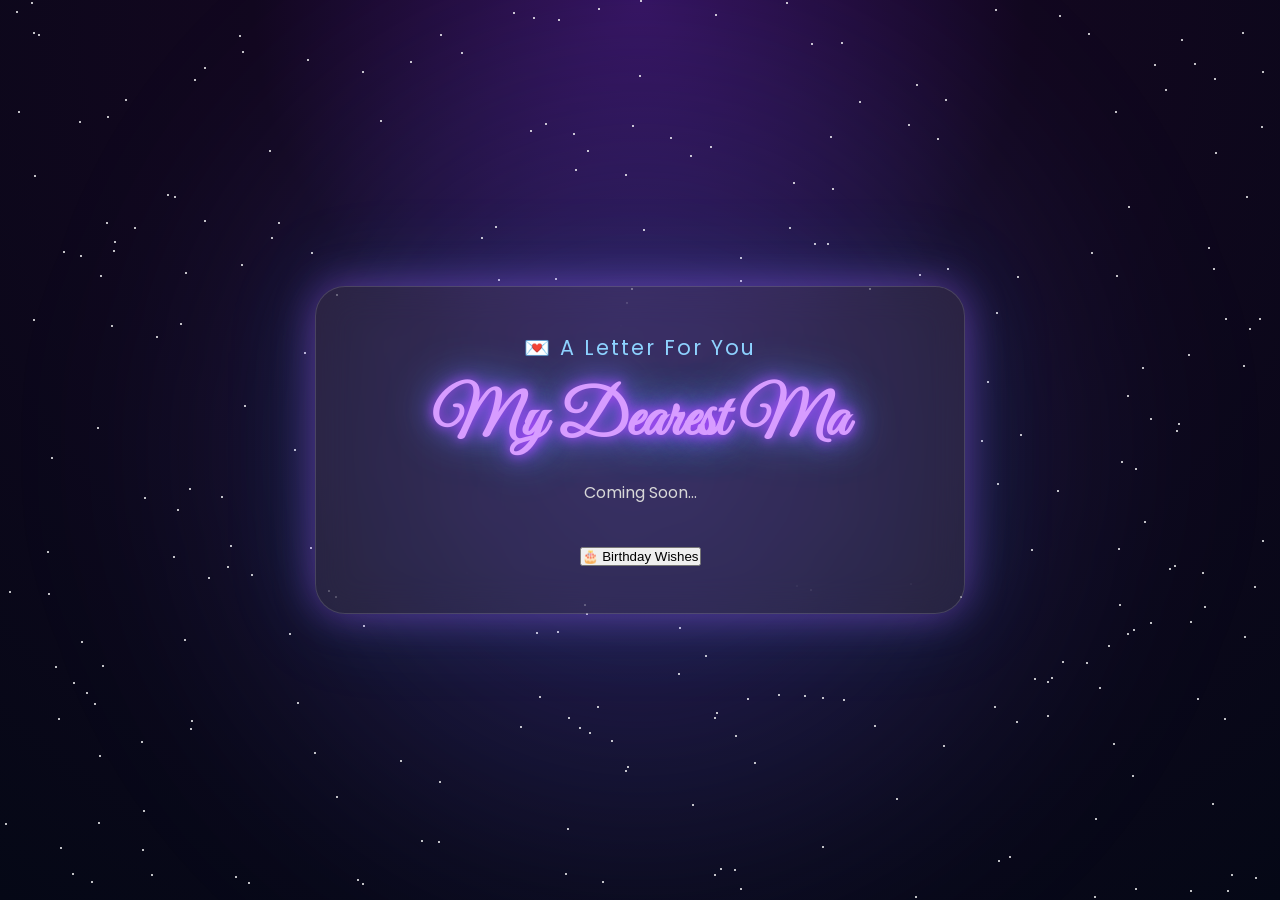
==== letter.html @ 73453fb1 "Create letter.html" ====
<!DOCTYPE html>
<html lang="en">
<head>
<meta charset="UTF-8">
<meta name="viewport" content="width=device-width, initial-scale=1.0">

<title>Letter 💜</title>

<link rel="preconnect" href="https://fonts.googleapis.com">
<link rel="preconnect" href="https://fonts.gstatic.com" crossorigin>

<link href="https://fonts.googleapis.com/css2?family=Great+Vibes&family=Poppins:wght@300;400;600&display=swap" rel="stylesheet">

<link rel="stylesheet" href="css/main.css">
<link rel="stylesheet" href="css/animations.css">
</head>

<body>

<div id="stars"></div>
<div id="shooting-stars"></div>

<main class="hero">

<div class="glass-card">

<h3>💌 A Letter For You</h3>

<h1>My Dearest Ma</h1>

<p id="letterText">

Coming Soon...

</p>

<button id="nextWish">

🎂 Birthday Wishes

</button>

</div>

</main>

<script src="js/config.js"></script>
<script src="js/app.js"></script>

</body>
</html>
---- css/main.css ----
/* ==========================================
   Happy Birthday Ma 💜
   Main Style
========================================== */

*{
    margin:0;
    padding:0;
    box-sizing:border-box;
}

html{
    scroll-behavior:smooth;
}

body{
    font-family:'Poppins',sans-serif;
    color:white;
    overflow-x:hidden;
    min-height:100vh;

    background:
    radial-gradient(circle at top,#34105c 0%,#12071f 35%,#050816 100%);

    display:flex;
    justify-content:center;
    align-items:center;
}

/* ---------- Background ---------- */

#stars,
#shooting-stars{
    position:fixed;
    inset:0;
    pointer-events:none;
}

.hero{
    width:100%;
    min-height:100vh;

    display:flex;
    justify-content:center;
    align-items:center;

    padding:30px;
}

/* ---------- Glass Card ---------- */

.glass-card{

    width:95%;
    max-width:650px;

    text-align:center;

    padding:45px 30px;

    border-radius:30px;

    background:rgba(255,255,255,.08);

    backdrop-filter:blur(18px);

    border:1px solid rgba(255,255,255,.15);

    box-shadow:

    0 0 40px rgba(163,84,255,.45),

    0 0 90px rgba(63,187,255,.18);

}/* ==========================================
   TEXT
========================================== */

.glass-card h3{
    color:#8fd3ff;
    font-size:1.3rem;
    font-weight:400;
    letter-spacing:2px;
}

.glass-card h1{
    margin:18px 0;
    font-family:'Great Vibes',cursive;
    font-size:4rem;
    color:#d79cff;
    text-shadow:
        0 0 12px #b04dff,
        0 0 25px #8b3dff,
        0 0 45px #4db8ff;
}

.glass-card h2{
    color:#ffffff;
    font-size:1.5rem;
    font-weight:500;
    margin-bottom:20px;
}

.glass-card p{
    color:#d8d8d8;
    line-height:1.8;
    font-size:1rem;
    margin-bottom:35px;
}

/* ==========================================
   BUTTON
========================================== */

#openGift{
    padding:16px 38px;
    border:none;
    border-radius:50px;
    cursor:pointer;

    font-size:1rem;
    font-weight:600;

    color:white;

    background:linear-gradient(90deg,#8b3dff,#49bfff);

    box-shadow:
        0 0 20px rgba(139,61,255,.7),
        0 0 40px rgba(73,191,255,.4);

    transition:.35s;
}

#openGift:hover{
    transform:translateY(-4px) scale(1.05);

    box-shadow:
        0 0 25px rgba(139,61,255,.9),
        0 0 60px rgba(73,191,255,.7);
}

/* ==========================================
   MUSIC BUTTON
========================================== */

#musicBtn{

    position:fixed;

    right:20px;

    bottom:20px;

    width:60px;
    height:60px;

    border:none;

    border-radius:50%;

    cursor:pointer;

    color:white;

    font-size:24px;

    background:#8b3dff;

    box-shadow:
        0 0 20px rgba(139,61,255,.8);

    transition:.3s;
}

#musicBtn:hover{

    transform:scale(1.1);

    box-shadow:
        0 0 30px #49bfff;
}/* ==========================================
   RESPONSIVE
========================================== */

@media (max-width:768px){

    .glass-card{
        padding:35px 22px;
        border-radius:24px;
    }

    .glass-card h1{
        font-size:3rem;
    }

    .glass-card h2{
        font-size:1.2rem;
    }

    .glass-card h3{
        font-size:1rem;
    }

    .glass-card p{
        font-size:.95rem;
    }

    #openGift{
        width:100%;
        padding:15px;
    }

}

@media (max-width:480px){

    .glass-card h1{
        font-size:2.4rem;
    }

    .glass-card{
        padding:28px 18px;
    }

    #musicBtn{
        width:55px;
        height:55px;
        font-size:22px;
    }

}

/* ==========================================
   GLOW ANIMATION
========================================== */

.glass-card{

    animation:glow 4s ease-in-out infinite;

}

@keyframes glow{

    0%{
        box-shadow:
        0 0 30px rgba(176,77,255,.45),
        0 0 60px rgba(73,191,255,.15);
    }

    50%{
        box-shadow:
        0 0 45px rgba(176,77,255,.75),
        0 0 90px rgba(73,191,255,.35);
    }

    100%{
        box-shadow:
        0 0 30px rgba(176,77,255,.45),
        0 0 60px rgba(73,191,255,.15);
    }

}
/* ===========================
   Gallery
=========================== */

.gallery{
    display:grid;
    grid-template-columns:repeat(auto-fit,minmax(130px,1fr));
    gap:15px;
    margin:30px 0;
}

.gallery img{
    width:100%;
    aspect-ratio:1/1;
    object-fit:cover;
    border-radius:18px;
    border:2px solid rgba(168,85,247,.4);
    box-shadow:
        0 0 15px rgba(168,85,247,.35);
    transition:.35s ease;
    cursor:pointer;
}

.gallery img:hover{
    transform:scale(1.08) rotate(2deg);
    box-shadow:
        0 0 25px rgba(96,165,250,.7),
        0 0 40px rgba(168,85,247,.7);
}

#nextPage{
    margin-top:20px;
    padding:15px 35px;
    border:none;
    border-radius:50px;
    cursor:pointer;
    color:#fff;
    font-size:1rem;
    font-weight:600;
    background:linear-gradient(90deg,#a855f7,#60a5fa);
    box-shadow:0 0 20px rgba(168,85,247,.6);
    transition:.3s;
}

#nextPage:hover{
    transform:translateY(-3px);
    box-shadow:0 0 35px rgba(96,165,250,.8);
}
---- css/animations.css ----
/* ==========================================
   Happy Birthday Ma 💜
   Animations.css
========================================== */

/* Fade In */

@keyframes fadeUp{

    from{
        opacity:0;
        transform:translateY(40px);
    }

    to{
        opacity:1;
        transform:translateY(0);
    }

}

.hero{

    animation:fadeUp 1.2s ease;

}

/* Floating */

@keyframes floating{

    0%{
        transform:translateY(0px);
    }

    50%{
        transform:translateY(-10px);
    }

    100%{
        transform:translateY(0px);
    }

}

.glass-card{

    animation:
    fadeUp 1.2s ease,
    floating 5s ease-in-out infinite;

}/* ==========================================
   Twinkling Stars
========================================== */

.star{
    position:absolute;
    width:2px;
    height:2px;
    border-radius:50%;
    background:#ffffff;
    animation:twinkle 3s infinite ease-in-out;
}

@keyframes twinkle{

    0%,100%{
        opacity:.2;
        transform:scale(.8);
    }

    50%{
        opacity:1;
        transform:scale(1.6);
        box-shadow:
        0 0 10px #4cc9ff,
        0 0 18px #b026ff;
    }

}

/* ==========================================
   Shooting Stars
========================================== */

.shooting-star{

    position:absolute;

    width:140px;
    height:2px;

    background:
    linear-gradient(
    90deg,
    white,
    #4cc9ff,
    transparent);

    border-radius:999px;

    animation:shoot 4s linear infinite;

    opacity:0;

}

@keyframes shoot{

    0%{
        transform:
        translate(-200px,-100px)
        rotate(25deg);
        opacity:0;
    }

    10%{
        opacity:1;
    }

    70%{
        opacity:1;
    }

    100%{
        transform:
        translate(1600px,800px)
        rotate(25deg);
        opacity:0;
    }

}

/* ==========================================
   Sparkle
========================================== */

.sparkle{

    animation:
    sparkle 2.5s infinite;

}

@keyframes sparkle{

    0%,100%{
        filter:brightness(1);
    }

    50%{
        filter:brightness(1.8);
    }

}/* ==========================================
   Floating Hearts
========================================== */

.heart{

    position:absolute;

    font-size:18px;

    color:#ff7be5;

    pointer-events:none;

    opacity:.8;

    animation:heartFloat 8s linear infinite;

}

@keyframes heartFloat{

    0%{
        transform:
        translateY(100vh)
        scale(.6);
        opacity:0;
    }

    10%{
        opacity:1;
    }

    100%{
        transform:
        translateY(-120vh)
        scale(1.3);
        opacity:0;
    }

}

/* ==========================================
   Aurora Glow
========================================== */

body::before{

    content:"";

    position:fixed;

    inset:-20%;

    background:
    radial-gradient(circle,#7a2cff33,transparent 45%),
    radial-gradient(circle,#4cc9ff22,transparent 50%);

    filter:blur(80px);

    animation:auroraMove 18s ease-in-out infinite;

    z-index:-2;

}

@keyframes auroraMove{

    0%{
        transform:translate(-8%,-5%) scale(1);
    }

    50%{
        transform:translate(8%,5%) scale(1.2);
    }

    100%{
        transform:translate(-8%,-5%) scale(1);
    }

}

/* ==========================================
   Neon Pulse
========================================== */

.neon{

    animation:neonPulse 2.5s ease-in-out infinite;

}

@keyframes neonPulse{

    0%,100%{

        text-shadow:
        0 0 10px #b026ff,
        0 0 20px #4cc9ff;

    }

    50%{

        text-shadow:
        0 0 18px #ff6bff,
        0 0 40px #4cc9ff,
        0 0 70px #b026ff;

    }

}
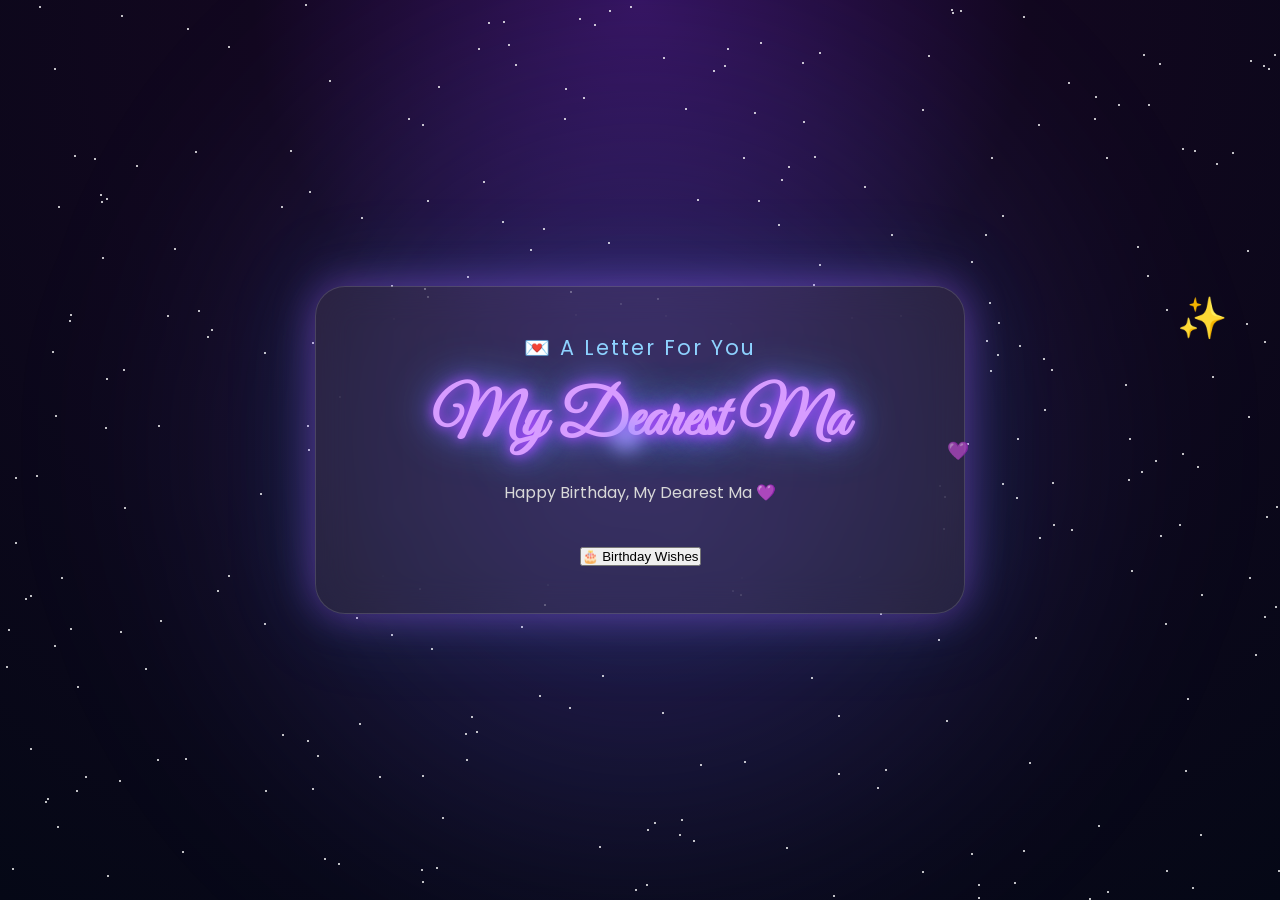
==== commit ca55450e: "Update letter.html" ====
--- a/letter.html
+++ b/letter.html
@@ -47,5 +47,7 @@
 <script src="js/config.js"></script>
 <script src="js/app.js"></script>
 
+<div id="cursorGlow"></div>
+
 </body>
 </html>
--- a/css/main.css
+++ b/css/main.css
@@ -309,4 +309,140 @@
 #nextPage:hover{
     transform:translateY(-3px);
     box-shadow:0 0 35px rgba(96,165,250,.8);
+}
+/* Final Photo */
+
+/* ===============================
+   Heart Photo
+=============================== */
+
+.heart-photo{
+    width:260px;
+    height:235px;
+    margin:35px auto;
+    overflow:hidden;
+
+    clip-path:polygon(
+    50% 100%,
+    0% 45%,
+    20% 15%,
+    50% 0%,
+    80% 15%,
+    100% 45%
+    );
+
+    border:4px solid #c86cff;
+
+    box-shadow:
+        0 0 25px #b84dff,
+        0 0 60px #66ccff;
+
+    animation:heartGlow 2s ease-in-out infinite alternate;
+}
+
+.heart-photo img{
+
+    width:100%;
+    height:100%;
+    object-fit:cover;
+
+}
+
+@keyframes heartGlow{
+
+    from{
+
+        transform:scale(1);
+
+        box-shadow:
+        0 0 20px #b84dff;
+
+    }
+
+    to{
+
+        transform:scale(1.05);
+
+        box-shadow:
+        0 0 40px #66ccff,
+        0 0 80px #b84dff;
+
+    }
+
+}
+/* ===============================
+   Photo Lightbox
+=============================== */
+
+.lightbox{
+    position:fixed;
+    inset:0;
+    background:rgba(0,0,0,.92);
+    display:none;
+    justify-content:center;
+    align-items:center;
+    z-index:99999;
+    backdrop-filter:blur(10px);
+}
+
+.lightbox.active{
+    display:flex;
+}
+
+.lightbox img{
+    width:90%;
+    max-width:700px;
+    max-height:90vh;
+    object-fit:contain;
+    border-radius:20px;
+    border:3px solid #b84dff;
+    box-shadow:
+        0 0 30px #b84dff,
+        0 0 60px #66ccff;
+    animation:zoomPhoto .35s ease;
+}
+
+@keyframes zoomPhoto{
+
+    from{
+        transform:scale(.7);
+        opacity:0;
+    }
+
+    to{
+        transform:scale(1);
+        opacity:1;
+    }
+
+}
+/* ===============================
+   Page Transition
+=============================== */
+
+body{
+    opacity:0;
+    transition:opacity .5s ease;
+}
+
+body.loaded{
+    opacity:1;
+}
+
+body.fade-out{
+    opacity:0;
+}
+/* ===============================
+   Mouse Glow
+=============================== */
+
+#cursorGlow{
+    position:fixed;
+    width:28px;
+    height:28px;
+    border-radius:50%;
+    pointer-events:none;
+    background:radial-gradient(circle,#c86cff,#66ccff);
+    filter:blur(10px);
+    z-index:999999;
+    transform:translate(-50%,-50%);
 }
--- a/css/animations.css
+++ b/css/animations.css
@@ -263,4 +263,30 @@
 
     }
 
+}
+/* ===============================
+   Confetti
+=============================== */
+
+.confetti{
+    position:fixed;
+    top:-20px;
+    width:10px;
+    height:18px;
+    border-radius:3px;
+    pointer-events:none;
+    z-index:9999;
+    animation:confettiFall linear forwards;
+}
+
+@keyframes confettiFall{
+    from{
+        transform:translateY(-20px) rotate(0deg);
+        opacity:1;
+    }
+
+    to{
+        transform:translateY(110vh) rotate(720deg);
+        opacity:0;
+    }
 }
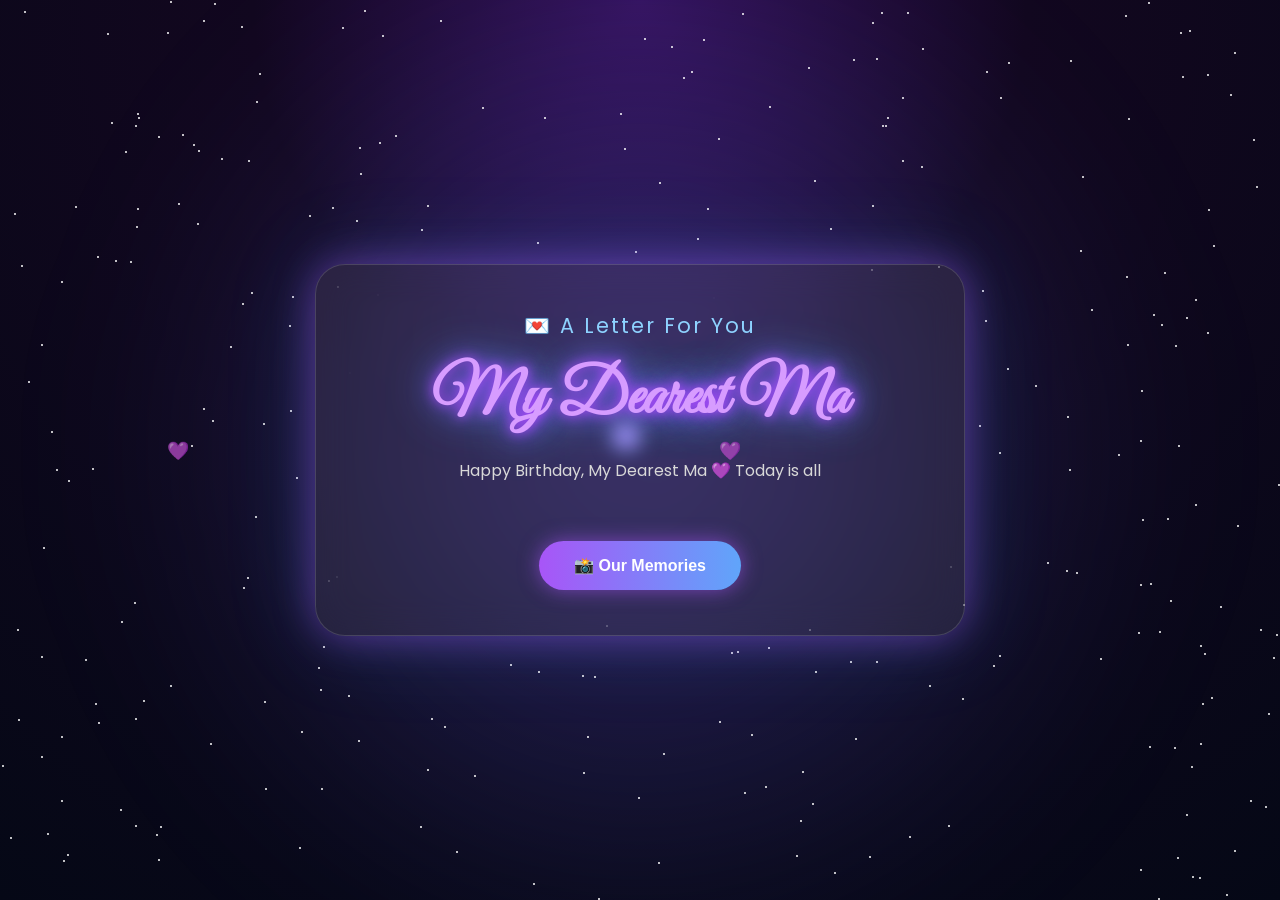
==== commit 1d0025ee: "Update letter.html" ====
--- a/letter.html
+++ b/letter.html
@@ -34,9 +34,9 @@
 
 </p>
 
-<button id="nextWish">
+<button id="nextPage">
 
-🎂 Birthday Wishes
+ 📸 Our Memories
 
 </button>
 
--- a/css/main.css
+++ b/css/main.css
@@ -445,4 +445,122 @@
     filter:blur(10px);
     z-index:999999;
     transform:translate(-50%,-50%);
+}
+/* ===============================
+   Loading Screen
+=============================== */
+
+#loader{
+    position:fixed;
+    inset:0;
+    background:#050510;
+    display:flex;
+    justify-content:center;
+    align-items:center;
+    flex-direction:column;
+    z-index:999999;
+    transition:opacity .8s ease;
+}
+
+.loader-heart{
+    font-size:70px;
+    animation:pulse 1s infinite;
+}
+
+.loader-text{
+    margin-top:20px;
+    color:#fff;
+    font-size:18px;
+    letter-spacing:2px;
+}
+
+.loader-hide{
+    opacity:0;
+    pointer-events:none;
+}
+
+@keyframes pulse{
+
+    0%{
+        transform:scale(1);
+    }
+
+    50%{
+        transform:scale(1.2);
+    }
+
+    100%{
+        transform:scale(1);
+    }
+
+}
+/* ===============================
+   Birthday Cake
+=============================== */
+
+.birthday-cake{
+    margin:35px auto;
+    text-align:center;
+    cursor:pointer;
+}
+
+.cake-body{
+    width:180px;
+    height:90px;
+    margin:auto;
+    border-radius:18px;
+    background:linear-gradient(#ffb3d9,#ff66b3);
+    box-shadow:
+        0 0 25px #ff66cc,
+        0 0 45px #b84dff;
+}
+
+.cake-top{
+    width:200px;
+    height:30px;
+    margin:auto;
+    border-radius:20px;
+    background:#ffe6f2;
+    position:relative;
+}
+
+.candle{
+    width:12px;
+    height:40px;
+    background:white;
+    position:absolute;
+    left:50%;
+    transform:translateX(-50%);
+    top:-38px;
+}
+
+.flame{
+    width:18px;
+    height:18px;
+    background:gold;
+    border-radius:50%;
+    margin:auto;
+    margin-top:-12px;
+    box-shadow:0 0 20px orange;
+    animation:flicker .25s infinite alternate;
+}
+
+.cake-text{
+    margin-top:15px;
+    color:#fff;
+    font-size:18px;
+}
+
+@keyframes flicker{
+
+    from{
+        transform:scale(1);
+        opacity:.8;
+    }
+
+    to{
+        transform:scale(1.25);
+        opacity:1;
+    }
+
 }
--- a/css/animations.css
+++ b/css/animations.css
@@ -289,4 +289,30 @@
         transform:translateY(110vh) rotate(720deg);
         opacity:0;
     }
+}
+/* ===============================
+   Heart Rain
+=============================== */
+
+.heart-rain{
+    position:fixed;
+    top:-30px;
+    font-size:22px;
+    pointer-events:none;
+    z-index:9998;
+    animation:heartFall linear forwards;
+}
+
+@keyframes heartFall{
+
+    from{
+        transform:translateY(-30px) rotate(0deg);
+        opacity:1;
+    }
+
+    to{
+        transform:translateY(110vh) rotate(360deg);
+        opacity:0;
+    }
+
 }
